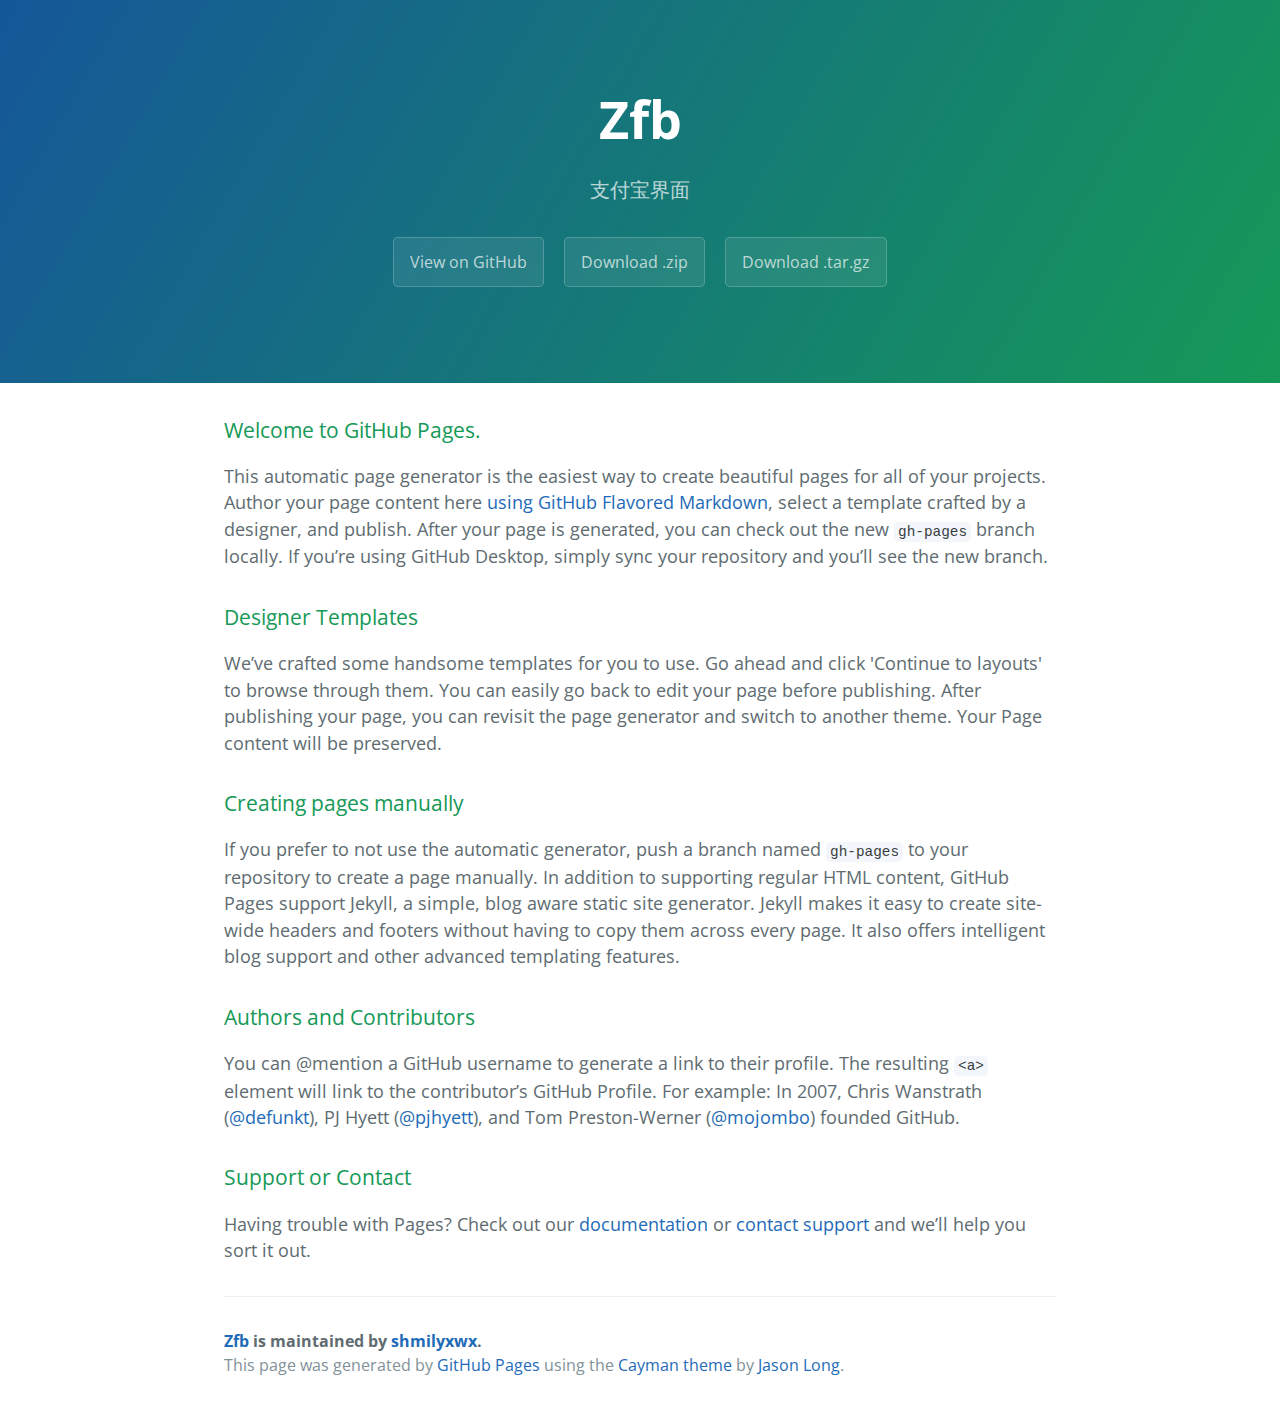
==== index.html @ 78a0c4ab "Create gh-pages branch via GitHub" ====
<!DOCTYPE html>
<html lang="en-us">
  <head>
    <meta charset="UTF-8">
    <title>Zfb by shmilyxwx</title>
    <meta name="viewport" content="width=device-width, initial-scale=1">
    <link rel="stylesheet" type="text/css" href="stylesheets/normalize.css" media="screen">
    <link href='https://fonts.googleapis.com/css?family=Open+Sans:400,700' rel='stylesheet' type='text/css'>
    <link rel="stylesheet" type="text/css" href="stylesheets/stylesheet.css" media="screen">
    <link rel="stylesheet" type="text/css" href="stylesheets/github-light.css" media="screen">
  </head>
  <body>
    <section class="page-header">
      <h1 class="project-name">Zfb</h1>
      <h2 class="project-tagline">支付宝界面</h2>
      <a href="https://github.com/shmilyxwx/zfb" class="btn">View on GitHub</a>
      <a href="https://github.com/shmilyxwx/zfb/zipball/master" class="btn">Download .zip</a>
      <a href="https://github.com/shmilyxwx/zfb/tarball/master" class="btn">Download .tar.gz</a>
    </section>

    <section class="main-content">
      <h3>
<a id="welcome-to-github-pages" class="anchor" href="#welcome-to-github-pages" aria-hidden="true"><span aria-hidden="true" class="octicon octicon-link"></span></a>Welcome to GitHub Pages.</h3>

<p>This automatic page generator is the easiest way to create beautiful pages for all of your projects. Author your page content here <a href="https://guides.github.com/features/mastering-markdown/">using GitHub Flavored Markdown</a>, select a template crafted by a designer, and publish. After your page is generated, you can check out the new <code>gh-pages</code> branch locally. If you’re using GitHub Desktop, simply sync your repository and you’ll see the new branch.</p>

<h3>
<a id="designer-templates" class="anchor" href="#designer-templates" aria-hidden="true"><span aria-hidden="true" class="octicon octicon-link"></span></a>Designer Templates</h3>

<p>We’ve crafted some handsome templates for you to use. Go ahead and click 'Continue to layouts' to browse through them. You can easily go back to edit your page before publishing. After publishing your page, you can revisit the page generator and switch to another theme. Your Page content will be preserved.</p>

<h3>
<a id="creating-pages-manually" class="anchor" href="#creating-pages-manually" aria-hidden="true"><span aria-hidden="true" class="octicon octicon-link"></span></a>Creating pages manually</h3>

<p>If you prefer to not use the automatic generator, push a branch named <code>gh-pages</code> to your repository to create a page manually. In addition to supporting regular HTML content, GitHub Pages support Jekyll, a simple, blog aware static site generator. Jekyll makes it easy to create site-wide headers and footers without having to copy them across every page. It also offers intelligent blog support and other advanced templating features.</p>

<h3>
<a id="authors-and-contributors" class="anchor" href="#authors-and-contributors" aria-hidden="true"><span aria-hidden="true" class="octicon octicon-link"></span></a>Authors and Contributors</h3>

<p>You can @mention a GitHub username to generate a link to their profile. The resulting <code>&lt;a&gt;</code> element will link to the contributor’s GitHub Profile. For example: In 2007, Chris Wanstrath (<a href="https://github.com/defunkt" class="user-mention">@defunkt</a>), PJ Hyett (<a href="https://github.com/pjhyett" class="user-mention">@pjhyett</a>), and Tom Preston-Werner (<a href="https://github.com/mojombo" class="user-mention">@mojombo</a>) founded GitHub.</p>

<h3>
<a id="support-or-contact" class="anchor" href="#support-or-contact" aria-hidden="true"><span aria-hidden="true" class="octicon octicon-link"></span></a>Support or Contact</h3>

<p>Having trouble with Pages? Check out our <a href="https://help.github.com/pages">documentation</a> or <a href="https://github.com/contact">contact support</a> and we’ll help you sort it out.</p>

      <footer class="site-footer">
        <span class="site-footer-owner"><a href="https://github.com/shmilyxwx/zfb">Zfb</a> is maintained by <a href="https://github.com/shmilyxwx">shmilyxwx</a>.</span>

        <span class="site-footer-credits">This page was generated by <a href="https://pages.github.com">GitHub Pages</a> using the <a href="https://github.com/jasonlong/cayman-theme">Cayman theme</a> by <a href="https://twitter.com/jasonlong">Jason Long</a>.</span>
      </footer>

    </section>

  
  </body>
</html>
---- stylesheets/stylesheet.css ----
* {
  box-sizing: border-box; }

body {
  padding: 0;
  margin: 0;
  font-family: "Open Sans", "Helvetica Neue", Helvetica, Arial, sans-serif;
  font-size: 16px;
  line-height: 1.5;
  color: #606c71; }

a {
  color: #1e6bb8;
  text-decoration: none; }
  a:hover {
    text-decoration: underline; }

.btn {
  display: inline-block;
  margin-bottom: 1rem;
  color: rgba(255, 255, 255, 0.7);
  background-color: rgba(255, 255, 255, 0.08);
  border-color: rgba(255, 255, 255, 0.2);
  border-style: solid;
  border-width: 1px;
  border-radius: 0.3rem;
  transition: color 0.2s, background-color 0.2s, border-color 0.2s; }
  .btn + .btn {
    margin-left: 1rem; }

.btn:hover {
  color: rgba(255, 255, 255, 0.8);
  text-decoration: none;
  background-color: rgba(255, 255, 255, 0.2);
  border-color: rgba(255, 255, 255, 0.3); }

@media screen and (min-width: 64em) {
  .btn {
    padding: 0.75rem 1rem; } }

@media screen and (min-width: 42em) and (max-width: 64em) {
  .btn {
    padding: 0.6rem 0.9rem;
    font-size: 0.9rem; } }

@media screen and (max-width: 42em) {
  .btn {
    display: block;
    width: 100%;
    padding: 0.75rem;
    font-size: 0.9rem; }
    .btn + .btn {
      margin-top: 1rem;
      margin-left: 0; } }

.page-header {
  color: #fff;
  text-align: center;
  background-color: #159957;
  background-image: linear-gradient(120deg, #155799, #159957); }

@media screen and (min-width: 64em) {
  .page-header {
    padding: 5rem 6rem; } }

@media screen and (min-width: 42em) and (max-width: 64em) {
  .page-header {
    padding: 3rem 4rem; } }

@media screen and (max-width: 42em) {
  .page-header {
    padding: 2rem 1rem; } }

.project-name {
  margin-top: 0;
  margin-bottom: 0.1rem; }

@media screen and (min-width: 64em) {
  .project-name {
    font-size: 3.25rem; } }

@media screen and (min-width: 42em) and (max-width: 64em) {
  .project-name {
    font-size: 2.25rem; } }

@media screen and (max-width: 42em) {
  .project-name {
    font-size: 1.75rem; } }

.project-tagline {
  margin-bottom: 2rem;
  font-weight: normal;
  opacity: 0.7; }

@media screen and (min-width: 64em) {
  .project-tagline {
    font-size: 1.25rem; } }

@media screen and (min-width: 42em) and (max-width: 64em) {
  .project-tagline {
    font-size: 1.15rem; } }

@media screen and (max-width: 42em) {
  .project-tagline {
    font-size: 1rem; } }

.main-content :first-child {
  margin-top: 0; }
.main-content img {
  max-width: 100%; }
.main-content h1, .main-content h2, .main-content h3, .main-content h4, .main-content h5, .main-content h6 {
  margin-top: 2rem;
  margin-bottom: 1rem;
  font-weight: normal;
  color: #159957; }
.main-content p {
  margin-bottom: 1em; }
.main-content code {
  padding: 2px 4px;
  font-family: Consolas, "Liberation Mono", Menlo, Courier, monospace;
  font-size: 0.9rem;
  color: #383e41;
  background-color: #f3f6fa;
  border-radius: 0.3rem; }
.main-content pre {
  padding: 0.8rem;
  margin-top: 0;
  margin-bottom: 1rem;
  font: 1rem Consolas, "Liberation Mono", Menlo, Courier, monospace;
  color: #567482;
  word-wrap: normal;
  background-color: #f3f6fa;
  border: solid 1px #dce6f0;
  border-radius: 0.3rem; }
  .main-content pre > code {
    padding: 0;
    margin: 0;
    font-size: 0.9rem;
    color: #567482;
    word-break: normal;
    white-space: pre;
    background: transparent;
    border: 0; }
.main-content .highlight {
  margin-bottom: 1rem; }
  .main-content .highlight pre {
    margin-bottom: 0;
    word-break: normal; }
.main-content .highlight pre, .main-content pre {
  padding: 0.8rem;
  overflow: auto;
  font-size: 0.9rem;
  line-height: 1.45;
  border-radius: 0.3rem; }
.main-content pre code, .main-content pre tt {
  display: inline;
  max-width: initial;
  padding: 0;
  margin: 0;
  overflow: initial;
  line-height: inherit;
  word-wrap: normal;
  background-color: transparent;
  border: 0; }
  .main-content pre code:before, .main-content pre code:after, .main-content pre tt:before, .main-content pre tt:after {
    content: normal; }
.main-content ul, .main-content ol {
  margin-top: 0; }
.main-content blockquote {
  padding: 0 1rem;
  margin-left: 0;
  color: #819198;
  border-left: 0.3rem solid #dce6f0; }
  .main-content blockquote > :first-child {
    margin-top: 0; }
  .main-content blockquote > :last-child {
    margin-bottom: 0; }
.main-content table {
  display: block;
  width: 100%;
  overflow: auto;
  word-break: normal;
  word-break: keep-all; }
  .main-content table th {
    font-weight: bold; }
  .main-content table th, .main-content table td {
    padding: 0.5rem 1rem;
    border: 1px solid #e9ebec; }
.main-content dl {
  padding: 0; }
  .main-content dl dt {
    padding: 0;
    margin-top: 1rem;
    font-size: 1rem;
    font-weight: bold; }
  .main-content dl dd {
    padding: 0;
    margin-bottom: 1rem; }
.main-content hr {
  height: 2px;
  padding: 0;
  margin: 1rem 0;
  background-color: #eff0f1;
  border: 0; }

@media screen and (min-width: 64em) {
  .main-content {
    max-width: 64rem;
    padding: 2rem 6rem;
    margin: 0 auto;
    font-size: 1.1rem; } }

@media screen and (min-width: 42em) and (max-width: 64em) {
  .main-content {
    padding: 2rem 4rem;
    font-size: 1.1rem; } }

@media screen and (max-width: 42em) {
  .main-content {
    padding: 2rem 1rem;
    font-size: 1rem; } }

.site-footer {
  padding-top: 2rem;
  margin-top: 2rem;
  border-top: solid 1px #eff0f1; }

.site-footer-owner {
  display: block;
  font-weight: bold; }

.site-footer-credits {
  color: #819198; }

@media screen and (min-width: 64em) {
  .site-footer {
    font-size: 1rem; } }

@media screen and (min-width: 42em) and (max-width: 64em) {
  .site-footer {
    font-size: 1rem; } }

@media screen and (max-width: 42em) {
  .site-footer {
    font-size: 0.9rem; } }
---- stylesheets/github-light.css ----
/*
The MIT License (MIT)

Copyright (c) 2016 GitHub, Inc.

Permission is hereby granted, free of charge, to any person obtaining a copy
of this software and associated documentation files (the "Software"), to deal
in the Software without restriction, including without limitation the rights
to use, copy, modify, merge, publish, distribute, sublicense, and/or sell
copies of the Software, and to permit persons to whom the Software is
furnished to do so, subject to the following conditions:

The above copyright notice and this permission notice shall be included in all
copies or substantial portions of the Software.

THE SOFTWARE IS PROVIDED "AS IS", WITHOUT WARRANTY OF ANY KIND, EXPRESS OR
IMPLIED, INCLUDING BUT NOT LIMITED TO THE WARRANTIES OF MERCHANTABILITY,
FITNESS FOR A PARTICULAR PURPOSE AND NONINFRINGEMENT. IN NO EVENT SHALL THE
AUTHORS OR COPYRIGHT HOLDERS BE LIABLE FOR ANY CLAIM, DAMAGES OR OTHER
LIABILITY, WHETHER IN AN ACTION OF CONTRACT, TORT OR OTHERWISE, ARISING FROM,
OUT OF OR IN CONNECTION WITH THE SOFTWARE OR THE USE OR OTHER DEALINGS IN THE
SOFTWARE.

*/

.pl-c /* comment */ {
  color: #969896;
}

.pl-c1 /* constant, variable.other.constant, support, meta.property-name, support.constant, support.variable, meta.module-reference, markup.raw, meta.diff.header */,
.pl-s .pl-v /* string variable */ {
  color: #0086b3;
}

.pl-e /* entity */,
.pl-en /* entity.name */ {
  color: #795da3;
}

.pl-smi /* variable.parameter.function, storage.modifier.package, storage.modifier.import, storage.type.java, variable.other */,
.pl-s .pl-s1 /* string source */ {
  color: #333;
}

.pl-ent /* entity.name.tag */ {
  color: #63a35c;
}

.pl-k /* keyword, storage, storage.type */ {
  color: #a71d5d;
}

.pl-s /* string */,
.pl-pds /* punctuation.definition.string, string.regexp.character-class */,
.pl-s .pl-pse .pl-s1 /* string punctuation.section.embedded source */,
.pl-sr /* string.regexp */,
.pl-sr .pl-cce /* string.regexp constant.character.escape */,
.pl-sr .pl-sre /* string.regexp source.ruby.embedded */,
.pl-sr .pl-sra /* string.regexp string.regexp.arbitrary-repitition */ {
  color: #183691;
}

.pl-v /* variable */ {
  color: #ed6a43;
}

.pl-id /* invalid.deprecated */ {
  color: #b52a1d;
}

.pl-ii /* invalid.illegal */ {
  color: #f8f8f8;
  background-color: #b52a1d;
}

.pl-sr .pl-cce /* string.regexp constant.character.escape */ {
  font-weight: bold;
  color: #63a35c;
}

.pl-ml /* markup.list */ {
  color: #693a17;
}

.pl-mh /* markup.heading */,
.pl-mh .pl-en /* markup.heading entity.name */,
.pl-ms /* meta.separator */ {
  font-weight: bold;
  color: #1d3e81;
}

.pl-mq /* markup.quote */ {
  color: #008080;
}

.pl-mi /* markup.italic */ {
  font-style: italic;
  color: #333;
}

.pl-mb /* markup.bold */ {
  font-weight: bold;
  color: #333;
}

.pl-md /* markup.deleted, meta.diff.header.from-file */ {
  color: #bd2c00;
  background-color: #ffecec;
}

.pl-mi1 /* markup.inserted, meta.diff.header.to-file */ {
  color: #55a532;
  background-color: #eaffea;
}

.pl-mdr /* meta.diff.range */ {
  font-weight: bold;
  color: #795da3;
}

.pl-mo /* meta.output */ {
  color: #1d3e81;
}
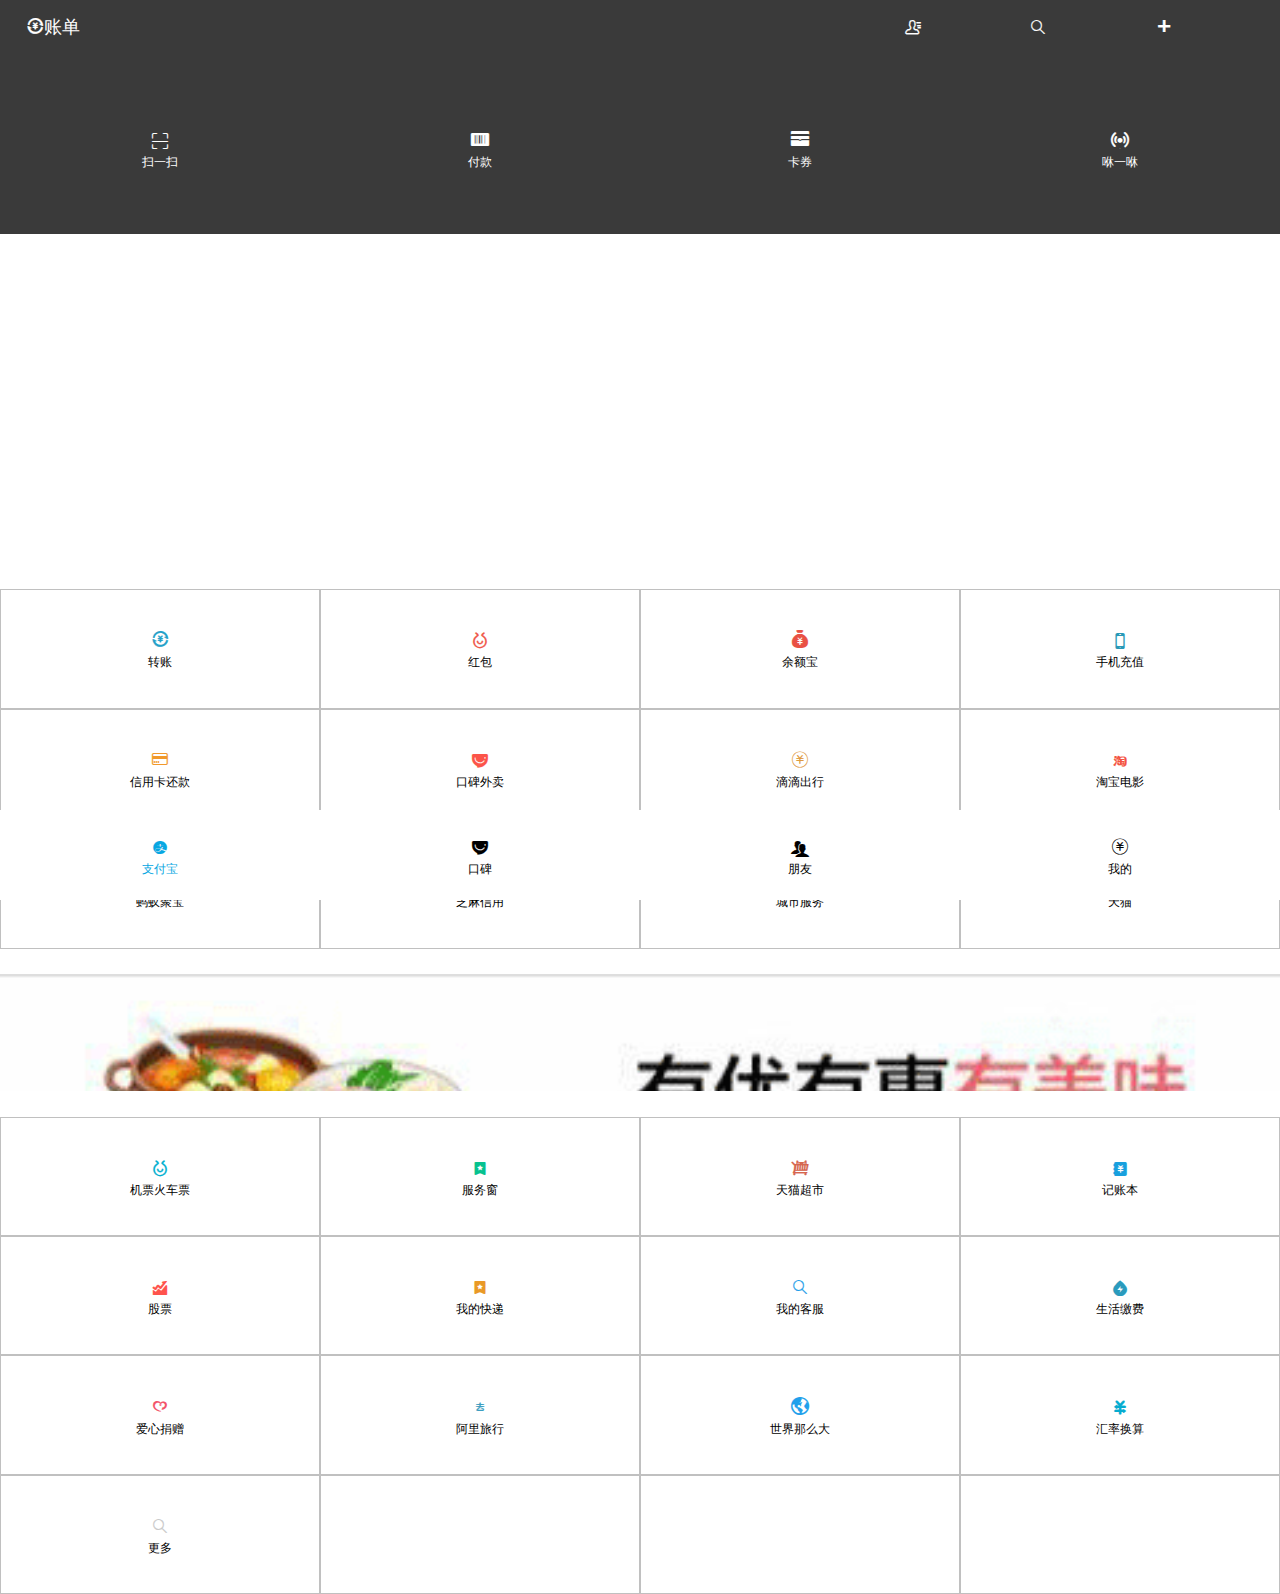
==== commit 3ef25bf6: "伪静态页面" ====
--- a/index.html
+++ b/index.html
@@ -1,57 +1,198 @@
 <!DOCTYPE html>
-<html lang="en-us">
-  <head>
-    <meta charset="UTF-8">
-    <title>Zfb by shmilyxwx</title>
-    <meta name="viewport" content="width=device-width, initial-scale=1">
-    <link rel="stylesheet" type="text/css" href="stylesheets/normalize.css" media="screen">
-    <link href='https://fonts.googleapis.com/css?family=Open+Sans:400,700' rel='stylesheet' type='text/css'>
-    <link rel="stylesheet" type="text/css" href="stylesheets/stylesheet.css" media="screen">
-    <link rel="stylesheet" type="text/css" href="stylesheets/github-light.css" media="screen">
-  </head>
-  <body>
-    <section class="page-header">
-      <h1 class="project-name">Zfb</h1>
-      <h2 class="project-tagline">支付宝界面</h2>
-      <a href="https://github.com/shmilyxwx/zfb" class="btn">View on GitHub</a>
-      <a href="https://github.com/shmilyxwx/zfb/zipball/master" class="btn">Download .zip</a>
-      <a href="https://github.com/shmilyxwx/zfb/tarball/master" class="btn">Download .tar.gz</a>
-    </section>
-
-    <section class="main-content">
-      <h3>
-<a id="welcome-to-github-pages" class="anchor" href="#welcome-to-github-pages" aria-hidden="true"><span aria-hidden="true" class="octicon octicon-link"></span></a>Welcome to GitHub Pages.</h3>
-
-<p>This automatic page generator is the easiest way to create beautiful pages for all of your projects. Author your page content here <a href="https://guides.github.com/features/mastering-markdown/">using GitHub Flavored Markdown</a>, select a template crafted by a designer, and publish. After your page is generated, you can check out the new <code>gh-pages</code> branch locally. If you’re using GitHub Desktop, simply sync your repository and you’ll see the new branch.</p>
-
-<h3>
-<a id="designer-templates" class="anchor" href="#designer-templates" aria-hidden="true"><span aria-hidden="true" class="octicon octicon-link"></span></a>Designer Templates</h3>
-
-<p>We’ve crafted some handsome templates for you to use. Go ahead and click 'Continue to layouts' to browse through them. You can easily go back to edit your page before publishing. After publishing your page, you can revisit the page generator and switch to another theme. Your Page content will be preserved.</p>
-
-<h3>
-<a id="creating-pages-manually" class="anchor" href="#creating-pages-manually" aria-hidden="true"><span aria-hidden="true" class="octicon octicon-link"></span></a>Creating pages manually</h3>
-
-<p>If you prefer to not use the automatic generator, push a branch named <code>gh-pages</code> to your repository to create a page manually. In addition to supporting regular HTML content, GitHub Pages support Jekyll, a simple, blog aware static site generator. Jekyll makes it easy to create site-wide headers and footers without having to copy them across every page. It also offers intelligent blog support and other advanced templating features.</p>
-
-<h3>
-<a id="authors-and-contributors" class="anchor" href="#authors-and-contributors" aria-hidden="true"><span aria-hidden="true" class="octicon octicon-link"></span></a>Authors and Contributors</h3>
-
-<p>You can @mention a GitHub username to generate a link to their profile. The resulting <code>&lt;a&gt;</code> element will link to the contributor’s GitHub Profile. For example: In 2007, Chris Wanstrath (<a href="https://github.com/defunkt" class="user-mention">@defunkt</a>), PJ Hyett (<a href="https://github.com/pjhyett" class="user-mention">@pjhyett</a>), and Tom Preston-Werner (<a href="https://github.com/mojombo" class="user-mention">@mojombo</a>) founded GitHub.</p>
-
-<h3>
-<a id="support-or-contact" class="anchor" href="#support-or-contact" aria-hidden="true"><span aria-hidden="true" class="octicon octicon-link"></span></a>Support or Contact</h3>
-
-<p>Having trouble with Pages? Check out our <a href="https://help.github.com/pages">documentation</a> or <a href="https://github.com/contact">contact support</a> and we’ll help you sort it out.</p>
-
-      <footer class="site-footer">
-        <span class="site-footer-owner"><a href="https://github.com/shmilyxwx/zfb">Zfb</a> is maintained by <a href="https://github.com/shmilyxwx">shmilyxwx</a>.</span>
-
-        <span class="site-footer-credits">This page was generated by <a href="https://pages.github.com">GitHub Pages</a> using the <a href="https://github.com/jasonlong/cayman-theme">Cayman theme</a> by <a href="https://twitter.com/jasonlong">Jason Long</a>.</span>
-      </footer>
-
-    </section>
-
-  
-  </body>
+<html>
+	<head>
+		<meta charset="UTF-8">
+		<title></title>
+		<meta content="width=device-width,initial-scale=1.0,maximum-scale=1.0,user-scalable=no" name="viewport">
+		<meta content="yes" name="apple-mobile-web-app-capable">
+		<meta content="black" name="apple-mobile-web-app-status-bar-style">
+		<meta content="telephone=no" name="format-detection">
+		<meta content="email=no" name="format-detection">
+		<link rel="stylesheet" type="text/css" href="css/resert.css"/>
+		<link rel="stylesheet" type="text/css" href="css/zfb.css"/>
+		<link rel="stylesheet" type="text/css" href="font/iconfont.css"/>
+		<link rel="stylesheet" type="text/css" href="css/swiper-3.3.1.min.css"/>
+	</head>
+	<body>
+		<header>
+			<div class="header1">
+				<div><i class="iconfont icon-zhuanzhang"></i>账单</div>
+				<div><i class="iconfont icon-tongxunlu"></i></div>
+				<div><i class="iconfont icon-sousuo"></i></div>
+				<div><i class="iconfont icon-jia"></i></div>
+			</div>
+			<div class="header2">
+				<div><i class="iconfont icon-saoyisao"></i><p>扫一扫</p></div>
+				<div><i class="iconfont icon-fukuan"></i><p>付款</p></div>
+				<div><i class="iconfont icon-qiaquan"></i><p>卡券</p></div>
+				<div><i class="iconfont icon-tuoyuan18"></i><p>咻一咻</p></div>
+			</div>
+		</header>
+		<section class="content">
+			<div class="nav">
+				<div class="navList">
+					<i class="iconfont icon-zhuanzhang" style="color: #23a1c9;"></i>
+					<p>转账</p>
+				</div>
+				<div class="navList">
+					<i class="iconfont icon-hongbao" style="color:#ef5749"></i>
+					<p>红包</p>
+				</div>
+				<div class="navList">
+					<i class="iconfont icon-iconfontyue" style="color: #e95144;"></i>
+					<p>余额宝</p>
+				</div>
+				<div class="navList">
+					<i class="iconfont icon-svgtubiaozhizuomoban" style="color: #2899b7;"></i>
+					<p>手机充值</p>
+				</div>
+			</div>
+			<div class="nav">
+				<div class="navList">
+					<i class="iconfont icon-xinyongka" style="color: #f1992b;"></i>
+					<p>信用卡还款</p>
+				</div>
+				<div class="navList">
+					<i class="iconfont icon-koubeilogo" style="color:#fc5449"></i>
+					<p>口碑外卖</p>
+				</div>
+				<div class="navList">
+					<i class="iconfont icon-icondidichuxing01" style="color: #df9a3d;"></i>
+					<p>滴滴出行</p>
+				</div>
+				<div class="navList">
+					<i class="iconfont icon-taobao" style="color: #f45341;"></i>
+					<p>淘宝电影</p>
+				</div>
+			</div>
+			<div class="nav">
+				<div class="navList">
+					<i class="iconfont icon-mayijubao" style="color: #0088b5;"></i>
+					<p>蚂蚁聚宝</p>
+				</div>
+				<div class="navList">
+					<i class="iconfont icon-zhima" style="color:#04a981"></i>
+					<p>芝麻信用</p>
+				</div>
+				<div class="navList">
+					<i class="iconfont icon-iconfontchengshi" style="color: #1aa4d5;"></i>
+					<p>城市服务</p>
+				</div>
+				<div class="navList">
+					<i class="iconfont icon-tianmao" style="color: #f5574e;"></i>
+					<p>天猫</p>
+				</div>
+			</div>
+		</section>
+		<!--------------------------------------轮播----------------------------------------------->
+		<div class="lunbo">
+			<div class="swiper-container">
+			    <div class="swiper-wrapper">
+			        <div class="swiper-slide">
+			        	<img src="img/banner.png"/>
+			        </div>
+			        <div class="swiper-slide">
+			        	<img src="img/banner.png"/>
+			        </div>
+			    </div>
+		    </div>
+		</div>
+		
+		
+		<!-----------------------------------------生活-------------------------------------------->
+		<section class="content1">
+			<div class="nav navTop">
+				<div class="navList">
+					<i class="iconfont icon-mayijubao" style="color: #00afd0;"></i>
+					<p>机票火车票</p>
+				</div>
+				<div class="navList">
+					<i class="iconfont icon-fuwuchuang" style="color:#06c28f"></i>
+					<p>服务窗</p>
+				</div>
+				<div class="navList">
+					<i class="iconfont icon-tianmaochaoshi" style="color: #d6664e;"></i>
+					<p>天猫超市</p>
+				</div>
+				<div class="navList">
+					<i class="iconfont icon-iconfontjizhang" style="color: #18a0de;"></i>
+					<p>记账本</p>
+				</div>
+			</div>
+			<div class="nav">
+				<div class="navList">
+					<i class="iconfont icon-gupiao" style="color: #ff534c;"></i>
+					<p>股票</p>
+				</div>
+				<div class="navList">
+					<i class="iconfont icon-kuaidi" style="color:#e99926"></i>
+					<p>我的快递</p>
+				</div>
+				<div class="navList">
+					<i class="iconfont icon-kefu" style="color: #1e9ee9;"></i>
+					<p>我的客服</p>
+				</div>
+				<div class="navList">
+					<i class="iconfont icon-shenghuojiaofei" style="color: #2a9bbd;"></i>
+					<p>生活缴费</p>
+				</div>
+			</div>
+			<div class="nav">
+				<div class="navList">
+					<i class="iconfont icon-aixin" style="color: #f35168;"></i>
+					<p>爱心捐赠</p>
+				</div>
+				<div class="navList">
+					<i class="iconfont icon-shixin43linglicheng" style="color:#3d9ec1"></i>
+					<p>阿里旅行</p>
+				</div>
+				<div class="navList">
+					<i class="iconfont icon-iconfontdiqiu" style="color: #20a0eb;"></i>
+					<p>世界那么大</p>
+				</div>
+				<div class="navList">
+					<i class="iconfont icon-huilvhuansuan" style="color: #05acd0;"></i>
+					<p>汇率换算</p>
+				</div>
+			</div>
+			<div class="nav">
+				<div class="navList">
+					<i class="iconfont icon-gengduo" style="color: #c9c9c9;"></i>
+					<p>更多</p>
+				</div>
+				<div class="navList">
+				</div>
+				<div class="navList">
+				</div>
+				<div class="navList">
+				</div>
+			</div>
+		</section>
+		<footer class="footer">
+			<div class="active">
+				<p class="iconfont icon-zhifubao"></p>
+				支付宝
+			</div>
+			<div>
+				<p class="iconfont icon-koubeilogo"></p>
+				口碑
+			</div>
+			<div>
+				<p class="iconfont icon-users"></p>
+				朋友
+			</div>
+			<div>
+				<p class="iconfont icon-renminbi"></p>
+				我的	
+			</div>
+		</footer>
+	</body>
+	<script src="js/swiper-3.3.1.min.js" type="text/javascript" charset="utf-8"></script>
+	<script type="text/javascript">
+		var mySwiper = new Swiper ('.swiper-container', {
+		    loop: true,
+		    // 如果需要分页器
+		    pagination: '.swiper-pagination',
+		  })
+	</script>
 </html>
--- a/css/resert.css
+++ b/css/resert.css
@@ -0,0 +1,89 @@
+*{margin: 0;padding: 0;list-style: none;}
+/*
+KISSY CSS Reset
+理念：1. reset 的目的不是清除浏览器的默认样式，这仅是部分工作。清除和重置是紧密不可分的。
+2. reset 的目的不是让默认样式在所有浏览器下一致，而是减少默认样式有可能带来的问题。
+3. reset 期望提供一套普适通用的基础样式。但没有银弹，推荐根据具体需求，裁剪和修改后再使用。
+特色：1. 适应中文；2. 基于最新主流浏览器。
+维护：玉伯<lifesinger@gmail.com>, 正淳<ragecarrier@gmail.com>
+ */
+
+/** 清除内外边距 **/
+body, h1, h2, h3, h4, h5, h6, hr, p, blockquote, /* structural elements 结构元素 */
+dl, dt, dd, ul, ol, li, /* list elements 列表元素 */
+pre, /* text formatting elements 文本格式元素 */
+form, fieldset, legend, button, input, textarea, /* form elements 表单元素 */
+th, td /* table elements 表格元素 */ {
+  margin: 0;
+  padding: 0;
+}
+
+/** 设置默认字体 **/
+body,
+button, input, select, textarea /* for ie */ {
+  font: 12px/1.5 tahoma, arial, \5b8b\4f53, sans-serif;
+}
+h1, h2, h3, h4, h5, h6 { font-size: 100%; }
+address, cite, dfn, em, var { font-style: normal; } /* 将斜体扶正 */
+code, kbd, pre, samp { font-family: courier new, courier, monospace; } /* 统一等宽字体 */
+small { font-size: 12px; } /* 小于 12px 的中文很难阅读，让 small 正常化 */
+
+/** 重置列表元素 **/
+ul, ol { list-style: none; }
+
+/** 重置文本格式元素 **/
+a { text-decoration: none; }
+a:hover { text-decoration: underline; }
+
+
+/** 重置表单元素 **/
+legend { color: #000; } /* for ie6 */
+fieldset, img { border: 0; } /* img 搭车：让链接里的 img 无边框 */
+button, input, select, textarea { font-size: 100%; } /* 使得表单元素在 ie 下能继承字体大小 */
+/* 注：optgroup 无法扶正 */
+
+/** 重置表格元素 **/
+table { border-collapse: collapse; border-spacing: 0; }
+
+/* 清除浮动 */
+.ks-clear:after, .clear:after {
+  content: '\20';
+  display: block;
+  height: 0;
+  clear: both;
+}
+.ks-clear, .clear {
+  *zoom: 1;
+}
+
+.main {padding: 30px 100px;}
+.main h1{font-size:36px; color:#333; text-align:left;margin-bottom:30px; border-bottom: 1px solid #eee;}
+
+.helps{margin-top:40px;}
+.helps pre{
+  padding:20px;
+  margin:10px 0;
+  border:solid 1px #e7e1cd;
+  background-color: #fffdef;
+  overflow: auto;
+}
+
+.icon_lists li{
+  float:left;
+  width: 100px;
+  height:180px;
+  text-align: center;
+}
+.icon_lists .icon{
+  font-size: 42px;
+  line-height: 100px;
+  margin: 10px 0;
+  color:#333;
+  -webkit-transition: font-size 0.25s ease-out 0s;
+  -moz-transition: font-size 0.25s ease-out 0s;
+  transition: font-size 0.25s ease-out 0s;
+
+}
+.icon_lists .icon:hover{
+  font-size: 100px;
+}
--- a/css/zfb.css
+++ b/css/zfb.css
@@ -0,0 +1,100 @@
+body, html {
+  width: 100%;
+  height: 100%; }
+
+header {
+  position: fixed;
+  top: 0;
+  left: 0;
+  width: 100%;
+  height: 26%;
+  background-color: #3a3a3a;
+  color: #fff;
+  z-index: 9999;
+  display: flex;
+  flex-direction: column; }
+  header .header1 {
+    width: 100%;
+    height: 30%;
+    display: flex;
+    font-size: 18px;
+    padding-top: 1%;
+    box-sizing: border-box;
+    padding-left: 2%; }
+    header .header1 div {
+      flex: 1; }
+    header .header1 div:nth-of-type(1) {
+      flex: 7; }
+  header .header2 {
+    width: 100%;
+    height: 84%;
+    display: flex;
+    color: white; }
+    header .header2 div {
+      flex: 1;
+      flex-direction: row;
+      display: flex;
+      flex-direction: column;
+      justify-content: center;
+      align-items: center; }
+
+.content {
+  margin-top: 46%;
+  width: 100%;
+  height: 40%;
+  display: flex;
+  flex-direction: column; }
+  .content .nav {
+    flex: 1;
+    display: flex; }
+    .content .nav div {
+      border: 1px solid silver;
+      flex: 1;
+      display: flex;
+      flex-direction: column;
+      justify-content: center;
+      align-items: center; }
+
+.lunbo {
+  width: 100%;
+  height: 13%;
+  margin: 2% 0;
+  overflow: hidden; }
+  .lunbo img {
+    width: 100%;
+    height: 100%; }
+
+.content1 {
+  width: 100%;
+  height: 53%;
+  margin-bottom: 20%;
+  display: flex;
+  flex-direction: column; }
+  .content1 .nav {
+    display: flex;
+    flex: 1; }
+    .content1 .nav div {
+      border: 1px solid silver;
+      flex: 1;
+      display: flex;
+      flex-direction: column;
+      justify-content: center;
+      align-items: center; }
+
+.footer {
+  width: 100%;
+  height: 10%;
+  background: white;
+  position: fixed;
+  bottom: 0;
+  display: flex; }
+  .footer div.active {
+    color: #07a7e2; }
+  .footer div {
+    flex: 1;
+    display: flex;
+    flex-direction: column;
+    justify-content: center;
+    align-items: center; }
+
+/*# sourceMappingURL=zfb.css.map */
--- a/font/iconfont.css
+++ b/font/iconfont.css
@@ -0,0 +1,63 @@
+
+@font-face {font-family: "iconfont";
+  src: url('iconfont.eot?t=1464608077'); /* IE9*/
+  src: url('iconfont.eot?t=1464608077#iefix') format('embedded-opentype'), /* IE6-IE8 */
+  url('iconfont.woff?t=1464608077') format('woff'), /* chrome, firefox */
+  url('iconfont.ttf?t=1464608077') format('truetype'), /* chrome, firefox, opera, Safari, Android, iOS 4.2+*/
+  url('iconfont.svg?t=1464608077#iconfont') format('svg'); /* iOS 4.1- */
+}
+
+.iconfont {
+  font-family:"iconfont" !important;
+  font-size:18px;
+  font-style:normal;
+  -webkit-font-smoothing: antialiased;
+  -webkit-text-stroke-width: 0.2px;
+  -moz-osx-font-smoothing: grayscale;
+}
+.icon-zhuanzhang:before { content: "\e616"; }
+.icon-hongbao:before { content: "\e611"; }
+.icon-iconfontyue:before { content: "\e630"; }
+.icon-svgtubiaozhizuomoban:before { content: "\e64c"; }
+.icon-xinyongka:before { content: "\e914"; }
+.icon-icondidichuxing01:before { content: "\e608"; }
+.icon-zhima:before { content: "\e622"; }
+.icon-iconfontchengshi:before { content: "\e603"; }
+.icon-chaoshi01:before { content: "\e61d"; }
+.icon-iconfontjizhang:before { content: "\e62e"; }
+.icon-gupiao:before { content: "\e628"; }
+.icon-kuaidi:before { content: "\e610"; }
+.icon-kefu:before { content: "\e612"; }
+.icon-zhuyezhengchang:before { content: "\e618"; }
+.icon-taobao:before { content: "\e62d"; }
+.icon-iconfontjiayou1:before { content: "\e627"; }
+.icon-iconfontshoukuan:before { content: "\e607"; }
+.icon-aixin:before { content: "\e6c7"; }
+.icon-iconfontdiqiu:before { content: "\e61f"; }
+.icon-caipiao:before { content: "\e63c"; }
+.icon-qinmifu:before { content: "\e633"; }
+.icon-gengduo:before { content: "\e612"; }
+.icon-lvxingpiaowu:before { content: "\f0005"; }
+.icon-shixin43linglicheng:before { content: "\e6bb"; }
+.icon-iconfontaa:before { content: "\e606"; }
+.icon-icon:before { content: "\e6da"; }
+.icon-users:before { content: "\e607"; }
+.icon-renmingbi:before { content: "\e69c"; }
+.icon-taobaodianying:before { content: "\e647"; }
+.icon-mayijubao:before { content: "\e611"; }
+.icon-tianmao:before { content: "\e644"; }
+.icon-fuwuchuang:before { content: "\e610"; }
+.icon-tianmaochaoshi:before { content: "\f0052"; }
+.icon-shenghuojiaofei:before { content: "\f0039"; }
+.icon-huilvhuansuan:before { content: "\e624"; }
+.icon-zhifubao:before { content: "\e65b"; }
+.icon-saoyisao:before { content: "\e647"; }
+.icon-fukuan:before { content: "\e60f"; }
+.icon-qiaquan:before { content: "\e67f"; }
+.icon-tuoyuan18:before { content: "\e85d"; }
+.icon-zhangdan:before { content: "\e667"; }
+.icon-sousuo:before { content: "\e612"; }
+.icon-jia:before { content: "\e631"; }
+.icon-tongxunlu:before { content: "\e621"; }
+.icon-koubeilogo:before { content: "\35ee"; }
+.icon-renminbi:before { content: "\e608"; }
